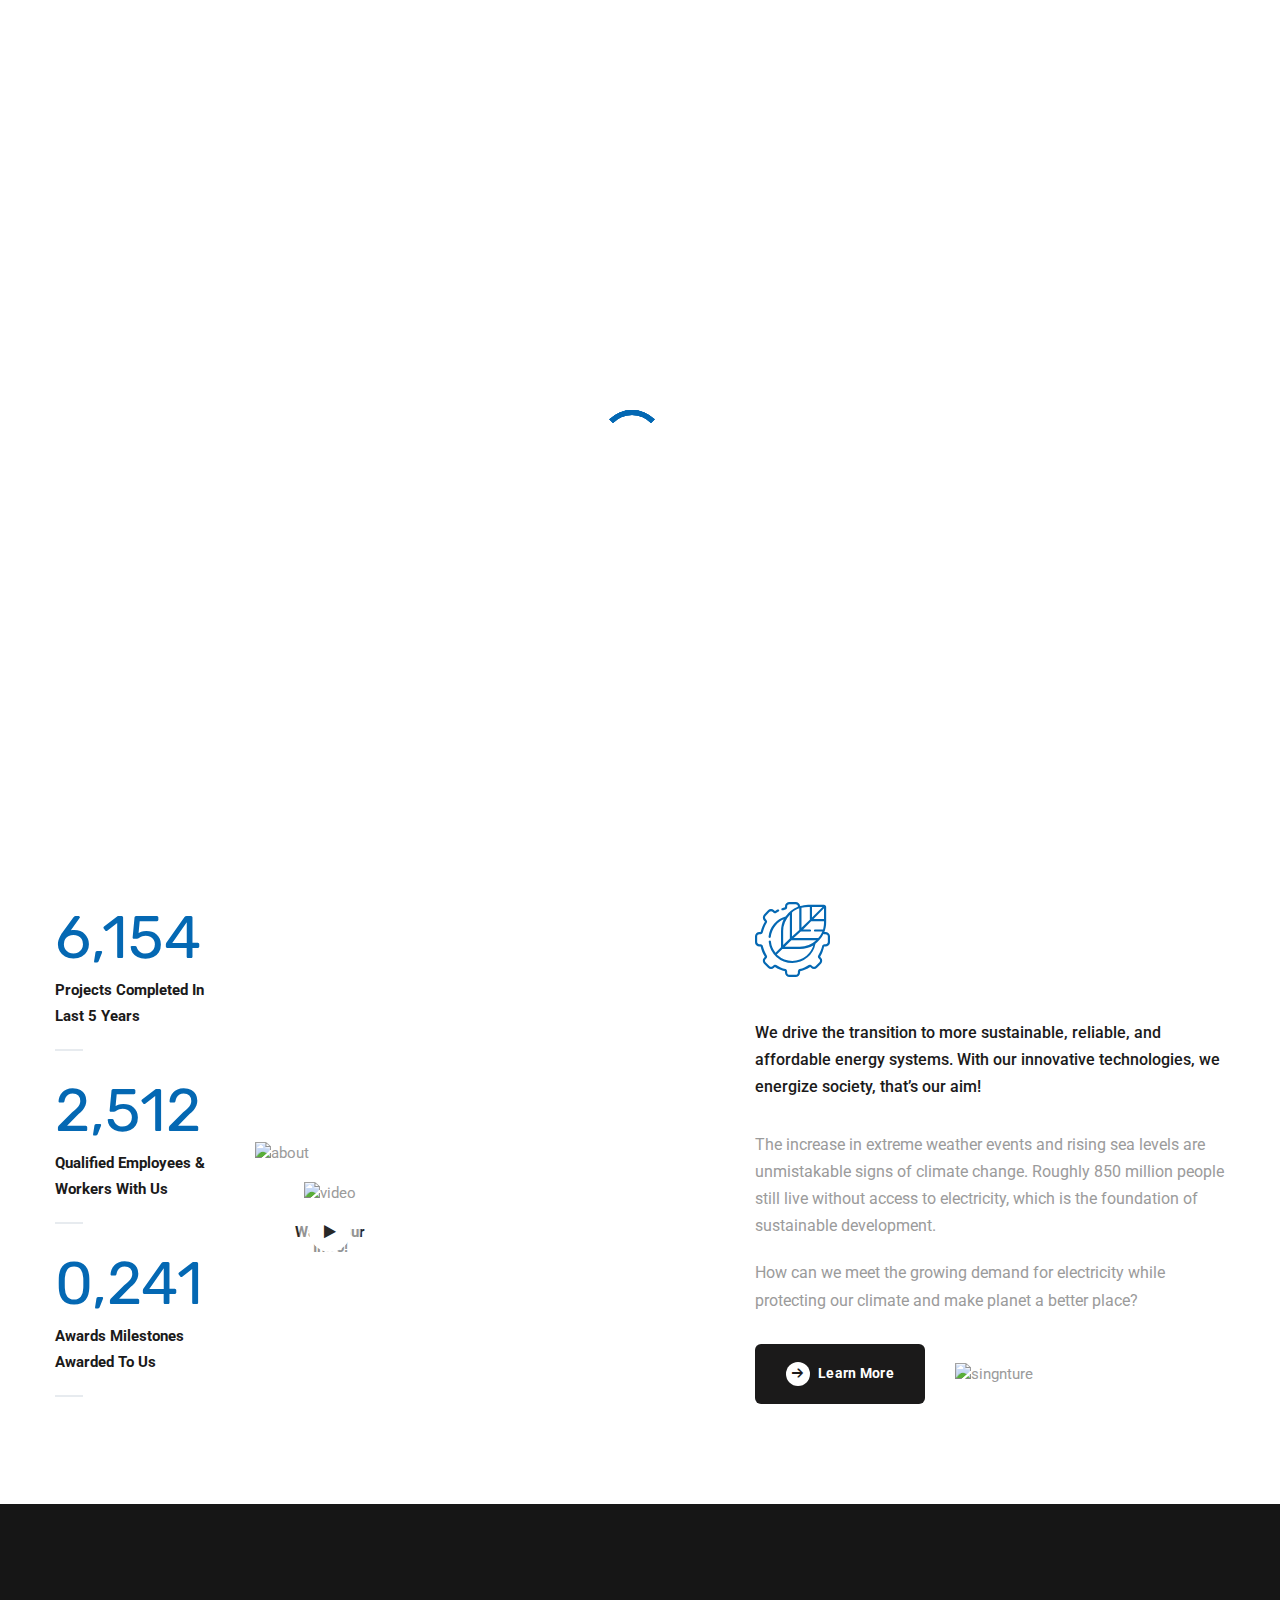
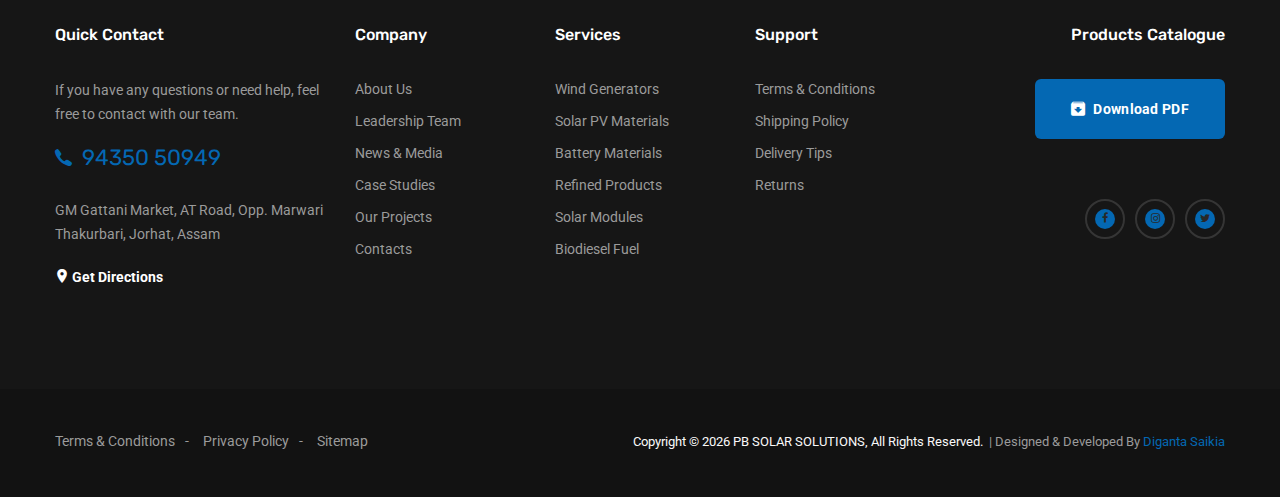
==== aboutus.html @ c7244696 "Stage 1" ====
﻿<!DOCTYPE html>
<html>
<head>
    <meta charset="UTF-8" />
    <meta name="viewport" content="width=device-width, initial-scale=1.0" />
    <meta http-equiv="X-UA-Compatible" content="ie=edge" />
    <meta name="description" content="PB SOLAR SOLUTIONS" />
    <link href="App_Themes/company/favicon.ico" rel="icon">
    <title>PB SOLAR SOLUTIONS</title>
    <link rel="stylesheet"
          href="https://fonts.googleapis.com/css?family=Rubik:400,500,600,700%7cRoboto:400,500,700&amp;display=swap">
    <link href="App_Themes/assets/plugins/font-awesome/css/font-awesome.min.css" rel="stylesheet" type="text/css" />
    <link href="App_Themes/assets/css/libraries.css" rel="stylesheet" />
    <link href="App_Themes/assets/css/style.css" rel="stylesheet" />
</head>
<body>
    <div class="wrapper">
        <div class="preloader">
            <div class="loading">
                <span></span><span></span><span></span><span></span>
            </div>
        </div>
        <header class="header header-layout1">
            <div class="header-topbar">
                <div class="container-fluid">
                    <div class="row align-items-center">
                        <div class="col-12">
                            <div class="d-flex align-items-center justify-content-between">
                                <ul class="contact__list d-flex flex-wrap align-items-center list-unstyled mb-0">
                                    <li>
                                        <i class="icon-mail"></i>
                                        <a href="#">Email: <span class="__cf_email__" data-cfemail="7724181b16031214374018051818115914181a">[email&#160;protected]</span></a>
                                    </li>
                                    <!--<li>
                                    <i class="icon-clock"></i>
                                    <a href="contact-us.html">Mon - Fri: 8:00 am - 7:00 pm</a>
                                </li>-->
                                    <li>
                                        <i class="icon-location color-primary"></i>
                                        <a href="#" class="color-primary">Get Directions</a>
                                    </li>
                                </ul>
                                <div class="d-flex align-items-center">
                                    <form class="header-topbar__search mr-20">
                                        <input type="text" class="form-control" placeholder="Type Your Search Words...">
                                        <button class="header-topbar__search-btn"><i class="fa fa-search"></i></button>
                                    </form>
                                    <ul class="social-icons list-unstyled mb-0 mr-20">
                                        <li><a href="#"><i class="fa fa-facebook-f"></i></a></li>
                                        <li><a href="#"><i class="fa fa-instagram"></i></a></li>
                                        <li><a href="#"><i class="fa fa-twitter"></i></a></li>
                                    </ul><!-- /.social-icons -->
                                    <!--
                                    <div class="dropdown lang-dropdown">
                                        <button class="dropdown-toggle lang-dropdown-toggle" id="langDropdown" data-toggle="dropdown">
                                            <img src="App_Themes/assets/images/flags/en.png" alt="en" /><span>English</span>
                                        </button>
                                        <div class="dropdown-menu" aria-labelledby="langDropdown">
                                            <a class="dropdown-item" href="#">
                                                <img src="App_Themes/assets/images/flags/fr.png" alt="fr"/> <span>France</span>
                                            </a>
                                            <a class="dropdown-item" href="#">
                                                <img src="App_Themes/assets/images/flags/gr.png" alt="gr" /><span>Germany</span>
                                            </a>
                                        </div>
                                    </div>
                                -->
                                </div>
                            </div>
                        </div>
                    </div>
                </div>
            </div>
            <nav class="navbar navbar-expand-lg sticky-navbar">
                <div class="container-fluid">
                    <a class="navbar-brand" href="index.html">
                        <img src="App_Themes/company/logo.png" class="logo" width="80" alt="logo" />
                    </a>
                    <button class="navbar-toggler" type="button">
                        <span class="menu-lines"><span></span></span>
                    </button>
                    <div class="collapse navbar-collapse" id="mainNavigation">
                        <ul class="navbar-nav">
                            <li class="nav__item has-dropdown">
                                <a href="index.html" class="nav__item-link active">Home</a>
                                <!--<button class="dropdown-toggle" data-toggle="dropdown"></button>
                            <ul class="dropdown-menu">
                                <li class="nav__item">
                                    <a href="index.html" class="nav__item-link">Home Main</a>
                                </li>
                                <li class="nav__item">
                                    <a href="home-modern.html" class="nav__item-link">Home Modern</a>
                                </li>
                                <li class="nav__item">
                                    <a href="home-classic.html" class="nav__item-link">Home Classic</a>
                                </li>
                            </ul>-->
                            </li>
                            <li class="nav__item has-dropdown">
                                <a href="about-us.html" class="nav__item-link">Company</a>
                                <!--<button class="dropdown-toggle" data-toggle="dropdown"></button>-->
                                <ul class="dropdown-menu">
                                    <li class="nav__item">
                                        <a href="aboutus.html" class="nav__item-link">About Us</a>
                                    </li>
                                    <li class="nav__item">
                                        <a href="portfolio.html" class="nav__item-link">Portfolio</a>
                                    </li>
                                    <!--<li class="nav__item">
                                    <a href="team.html" class="nav__item-link">Leadership Team</a>
                                </li>
                                <li class="nav__item">
                                    <a href="awards.html" class="nav__item-link">Awards & Recognition</a>
                                </li>
                                <li class="nav__item">
                                    <a href="pricing.html" class="nav__item-link">Pricing & Plans</a>
                                </li>
                                <li class="nav__item">
                                    <a href="faqs.html" class="nav__item-link">Help & FAQs</a>
                                </li>
                                <li class="nav__item">
                                    <a href="gallery.html" class="nav__item-link">Our Gallery</a>
                                </li>
                                <li class="nav__item">
                                    <a href="careers.html" class="nav__item-link">Careers</a>
                                </li>
                                <li class="nav__item">
                                    <a href="shop.html" class="nav__item-link">Shop</a>
                                </li>-->
                                </ul>
                            </li>
                            <li class="nav__item has-dropdown">
                                <a href="services.html" class="nav__item-link">Services</a>
                                <!--<button class="dropdown-toggle" data-toggle="dropdown"></button>-->
                                <ul class="dropdown-menu">
                                    <li class="nav__item">
                                        <a href="#" class="nav__item-link">
                                            Solar Installation
                                        </a>
                                    </li>
                                    <!--<li class="nav__item">
                                    <a href="#" class="nav__item-link">
                                        Domestic
                                    </a>
                                </li>-->
                                    <!--<li class="nav__item">
                                    <a href="services-single-service.html" class="nav__item-link">
                                        Battery
                                        Materials
                                    </a>
                                </li>
                                <li class="nav__item">
                                    <a href="services-single-service.html" class="nav__item-link">
                                        Refined
                                        Products
                                    </a>
                                <li class="nav__item">
                                    <a href="services-single-service.html" class="nav__item-link">Solar Modules</a>
                                </li>
                                <li class="nav__item">
                                    <a href="services-single-service.html" class="nav__item-link">Biodiesel Fuel</a>
                                </li>-->
                                </ul>
                            </li>
                            <li class="nav__item has-dropdown">
                                <a href="projects-grid.html" class="nav__item-link">Solutions</a>
                                <!--<button class="dropdown-toggle" data-toggle="dropdown"></button>-->
                                <ul class="dropdown-menu">
                                    <li class="nav__item"><a href="projects-grid.html" class="nav__item-link">Domestic Solutions</a></li>
                                    <li class="nav__item">
                                        <a href="projects-standard.html" class="nav__item-link">Commercial &amp; Industrial Solution</a>
                                    </li>
                                    <!--<li class="nav__item">
                                    <a href="projects-modern.html" class="nav__item-link">projects Modern</a>
                                </li>
                                <li class="nav__item">
                                    <a href="projects-single-project.html" class="nav__item-link">
                                        projects
                                        single
                                    </a>
                                </li>-->
                                </ul>
                            </li>
                            <!--<li class="nav__item has-dropdown">
                            <a href="blog.html" class="nav__item-link">News</a>
                            <button class="dropdown-toggle" data-toggle="dropdown"></button>
                            <ul class="dropdown-menu">
                                <li class="nav__item">
                                    <a href="blog.html" class="nav__item-link">Blog Grid</a>
                                </li>
                                <li class="nav__item">
                                    <a href="blog-single-post.html" class="nav__item-link">Single Blog Post</a>
                                </li>
                            </ul>
                        </li>-->
                            <li class="nav__item">
                                <a href="contactus.html" class="nav__item-link">Contact Us</a>
                            </li>
                        </ul>
                        <button class="close-mobile-menu d-block d-lg-none"><i class="fa fa-times"></i></button>
                    </div>
                    <div class="contact__number d-none d-xl-flex align-items-center">
                        <i class="icon-phone"></i>
                        <a href="tel:9435050949">94350 50949</a>
                    </div>
                    <ul class="navbar-actions d-none d-xl-flex align-items-center list-unstyled mb-0">
                        <!--<li>
                        <a href="#" class="action__btn action__btn-cart">
                            <i class="icon-cart"></i><span class="cart__counter">3</span>
                        </a>
                        <div class="cart-minipopup">
                            <ul class="list-unstyled">
                                <li class="cart-item">
                                    <div class="cart__img">
                                        <img src="App_Themes/assets/images/products/1.jpg" />
                                    </div>
                                    <div class="cart__content">
                                        <a class="cart__title" href="shop-single.html">Pentair Controller</a>
                                        <span class="cart__price">$ 323.00</span>
                                        <button class="cart__delete">&times;</button>
                                    </div>
                                </li>
                                <li class="cart-item">
                                    <div class="cart__img"><img src="assets/images/products/2.jpg" alt="thumb"></div>
                                    <div class="cart__content">
                                        <a class="cart__title" href="shop-single.html">Solar Royal</a>
                                        <span class="cart__price">$ 259.00</span>
                                        <button class="cart__delete">&times;</button>
                                    </div>
                                </li>
                            </ul>
                            <div class="cart-total">
                                <span>Total:</span>
                                <span>$582.00</span>
                            </div>
                            <a href="cart.html" class="btn btn__primary btn__block">View Cart</a>
                        </div>
                    </li>-->
                        <li>
                            <!--<a class="navbar-brand" href="index.html">
                            <img src="App_Themes/assets/images/logo/logo.png" class="logo" alt="logo" />
                        </a>-->
                            <a href="request-quote.html" class="">
                                <!--<img src="App_Themes/company/tata-solar-logo.png" />-->
                                <!--<img src="App_Themes/company/tata-solar-logo.png" />-->
                                <img src="App_Themes/company/TPS-Logo-Print.jpg" width="100" />
                                <!--<span>Request A Quote</span>-->
                                <!--<i class="icon-arrow-right"></i>-->
                            </a>
                        </li>
                    </ul>
                </div>
            </nav>
        </header>
        <section class="page-title page-title-layout1 bg-overlay bg-overlay-2 bg-parallax text-center">
            <div class="bg-img">
                <img src="App_Themes/assets/images/page-titles/1.jpg" alt="background" />
            </div>
            <div class="container">
                <div class="row">
                    <div class="col-12">
                        <h1 class="pagetitle__heading mb-0">About Us</h1>
                        <nav aria-label="breadcrumb">
                            <ol class="breadcrumb justify-content-center">
                                <li class="breadcrumb-item"><a href="#">Home</a></li>
                                <li class="breadcrumb-item"><a href="#">Company</a></li>
                                <li class="breadcrumb-item active" aria-current="page">About Us</li>
                            </ol>
                        </nav>
                        <a href="#about" class="scroll-down">
                            <i class="icon-arrow-down"></i>
                        </a>
                    </div><!-- /.col-xl-6 -->
                </div><!-- /.row -->
            </div><!-- /.container -->
        </section>
        <section id="about" class="about-layout1">
            <div class="container">
                <div class="row">
                    <div class="col-sm-12 col-md-12 col-lg-7 offset-lg-1">
                        <div class="heading__layout2 mb-60">
                            <h2 class="heading__subtitle">Leading The Way In Building And Civil Construction</h2>
                            <h3 class="heading__title">We Are Ready For Solar Energy, All We Need Is To Use It Well!</h3>
                        </div><!-- /.heading__layout2 -->
                    </div><!-- /.col-lg-7 -->
                </div><!-- /.row -->
                <div class="row align-items-center">
                    <div class="col-sm-12 col-md-12 col-lg-2">
                        <!-- counter item #1 -->
                        <div class="counter-item">
                            <h4 class="counter">6,154</h4>
                            <p class="counter__desc pr-0">Projects Completed In Last 5 Years</p>
                            <div class="divider__line"></div>
                        </div>
                        <!-- counter item #2 -->
                        <div class="counter-item">
                            <h4 class="counter">2,512</h4>
                            <p class="counter__desc pr-0">Qualified Employees & Workers With Us</p>
                            <div class="divider__line"></div>
                        </div>
                        <!-- counter item #3 -->
                        <div class="counter-item">
                            <h4 class="counter">0,241</h4>
                            <p class="counter__desc pr-0">Awards Milestones Awarded To Us</p>
                            <div class="divider__line"></div>
                        </div>
                    </div><!-- /.col-lg-2 -->
                    <div class="col-sm-12 col-md-12 col-lg-5">
                        <div class="video-banner-layout2">
                            <img src="assets/images/about/1.jpg" alt="about" class="w-100">
                            <div class="video-has-img">
                                <img src="assets/images/video/1.jpg" alt="video">
                                <a class="video__btn video__btn-white popup-video" href="https://www.youtube.com/watch?v=nrJtHemSPW4">
                                    <div class="video__player">
                                        <i class="fa fa-play"></i>
                                    </div>
                                </a>
                                <span class="video__btn-title">Watch Our Intro!</span>
                            </div>
                        </div><!-- /.video-banner -->
                    </div><!-- /.col-lg-5 -->
                    <div class="col-sm-12 col-md-12 col-lg-5">
                        <div class="about__text">
                            <div class="text__icon">
                                <i class="icon-green-energy3"></i>
                            </div>
                            <p class="heading__desc font-weight-medium color-secondary mb-30">
                                We drive the transition to more
                                sustainable, reliable, and affordable energy systems. With our innovative technologies, we energize
                                society, that’s our aim!
                            </p>
                            <p class="heading__desc mb-20">
                                The increase in extreme weather events and rising sea levels are
                                unmistakable
                                signs of climate change. Roughly 850 million people still live without access to electricity, which is
                                the foundation of sustainable development.
                            </p>
                            <p class="heading__desc mb-20">
                                How can we meet the growing demand for electricity while protecting our
                                climate
                                and make planet a better place?
                            </p>
                            <div class="d-flex align-items-center mt-30">
                                <a href="services.html" class="btn btn__secondary mr-30">
                                    <i class="icon-arrow-right"></i> <span>Learn More</span>
                                </a>
                                <img src="assets/images/about/singnture.png" alt="singnture">
                            </div>
                        </div><!-- /.about__text -->
                    </div><!-- /.col-lg-5 -->
                </div><!-- /.row -->
            </div><!-- /.container -->
        </section>
        <footer class="footer">
            <div class="footer-primary">
                <div class="container">
                    <div class="row">
                        <div class="col-sm-12 col-md-6 col-lg-4 col-xl-3 footer-widget footer-widget-contact">
                            <h6 class="footer-widget-title">Quick Contact</h6>
                            <div class="footer-widget-content">
                                <p class="mb-20">If you have any questions or need help, feel free to contact with our team.</p>
                                <div class="contact__number d-flex align-items-center mb-30">
                                    <i class="icon-phone"></i>
                                    <a href="tel:94350 50949" class="color-primary">94350 50949</a>
                                </div>
                                <p class="mb-20">GM Gattani Market, AT Road, Opp. Marwari Thakurbari, Jorhat, Assam</p>
                                <a href="#" class="btn__location">
                                    <i class="icon-location"></i>
                                    <span>Get Directions</span>
                                </a>
                            </div>
                        </div>
                        <div class="col-6 col-sm-6 col-md-6 col-lg-2 col-xl-2 footer-widget footer-widget-nav">
                            <h6 class="footer-widget-title">Company</h6>
                            <div class="footer-widget-content">
                                <nav>
                                    <ul class="list-unstyled">
                                        <li><a href="about-us.html">About Us</a></li>
                                        <li><a href="leadership-team.html">Leadership Team</a></li>
                                        <li><a href="blog.html">News & Media</a></li>
                                        <li><a href="projects-grid.html">Case Studies</a></li>
                                        <li><a href="projects-grid.html">Our Projects</a></li>
                                        <li><a href="contacs.html">Contacts</a></li>
                                    </ul>
                                </nav>
                            </div>
                        </div>
                        <div class="col-6 col-sm-6 col-md-6 col-lg-2 col-xl-2 footer-widget footer-widget-nav">
                            <h6 class="footer-widget-title">Services</h6>
                            <div class="footer-widget-content">
                                <nav>
                                    <ul class="list-unstyled">
                                        <li><a href="#">Wind Generators</a></li>
                                        <li><a href="#">Solar PV Materials</a></li>
                                        <li><a href="#">Battery Materials</a></li>
                                        <li><a href="#">Refined Products</a></li>
                                        <li><a href="#">Solar Modules</a></li>
                                        <li><a href="#">Biodiesel Fuel</a></li>
                                    </ul>
                                </nav>
                            </div>
                        </div>
                        <div class="col-6 col-sm-6 col-md-6 col-lg-2 col-xl-2 footer-widget footer-widget-nav">
                            <h6 class="footer-widget-title">Support</h6>
                            <div class="footer-widget-content">
                                <nav>
                                    <ul class="list-unstyled">
                                        <li><a href="#">Terms & Conditions</a></li>
                                        <li><a href="#">Shipping Policy</a></li>
                                        <li><a href="#">Delivery Tips</a></li>
                                        <li><a href="#">Returns</a></li>
                                    </ul>
                                </nav>
                            </div>
                        </div>
                        <div class="col-sm-12 col-md-6 col-lg-4 col-xl-3 footer-widget footer-widget-align-right">
                            <h6 class="footer-widget-title">Products Catalogue</h6>
                            <div class="footer-widget-content">
                                <a href="request-quote.html" class="btn btn__primary btn__primary-style2 btn__download mb-60">
                                    <i class="icon-download"></i>
                                    <span>Download PDF</span>
                                </a>
                                <ul class="social-icons list-unstyled">
                                    <li><a href="#"><i class="fa fa-facebook-f"></i></a></li>
                                    <li><a href="#"><i class="fa fa-instagram"></i></a></li>
                                    <li><a href="#"><i class="fa fa-twitter"></i></a></li>
                                </ul>
                            </div>
                        </div>
                    </div>
                </div>
            </div>
            <div class="footer-copyrights">
                <div class="container">
                    <div class="row">
                        <div class="col-sm-12 col-md-12 col-lg-12 d-flex justify-content-between">
                            <nav>
                                <ul class="copyright__nav d-flex flex-wrap list-unstyled mb-0">
                                    <li><a href="#">Terms & Conditions</a></li>
                                    <li><a href="#">Privacy Policy</a></li>
                                    <li><a href="#">Sitemap</a></li>
                                </ul>
                            </nav>
                            <p class="mb-0">
                                <span class="color-gray">
                                    Copyright &copy;
                                    <script>
                                        var currentYear = new Date().getFullYear()
                                        document.write(currentYear)
                                    </script>
                                    PB SOLAR SOLUTIONS, All Rights Reserved.
                                </span>
                                &nbsp;|&nbsp;Designed &amp Developed By
                                <a href="https://digantasaikia.github.io/me/">Diganta Saikia</a>
                            </p>
                        </div>
                    </div>
                </div>
            </div>
        </footer>
        <button id="scrollTopBtn"><i class="fas fa-long-arrow-alt-up"></i></button>
    </div>
    <script data-cfasync="false" src="../../cdn-cgi/scripts/5c5dd728/cloudflare-static/email-decode.min.js"></script>
    <script src="App_Themes/assets/js/jquery-3.5.1.min.js"></script>
    <script src="App_Themes/assets/js/main.js"></script>
    <script src="App_Themes/assets/js/plugins.js"></script>
</body>
</html>
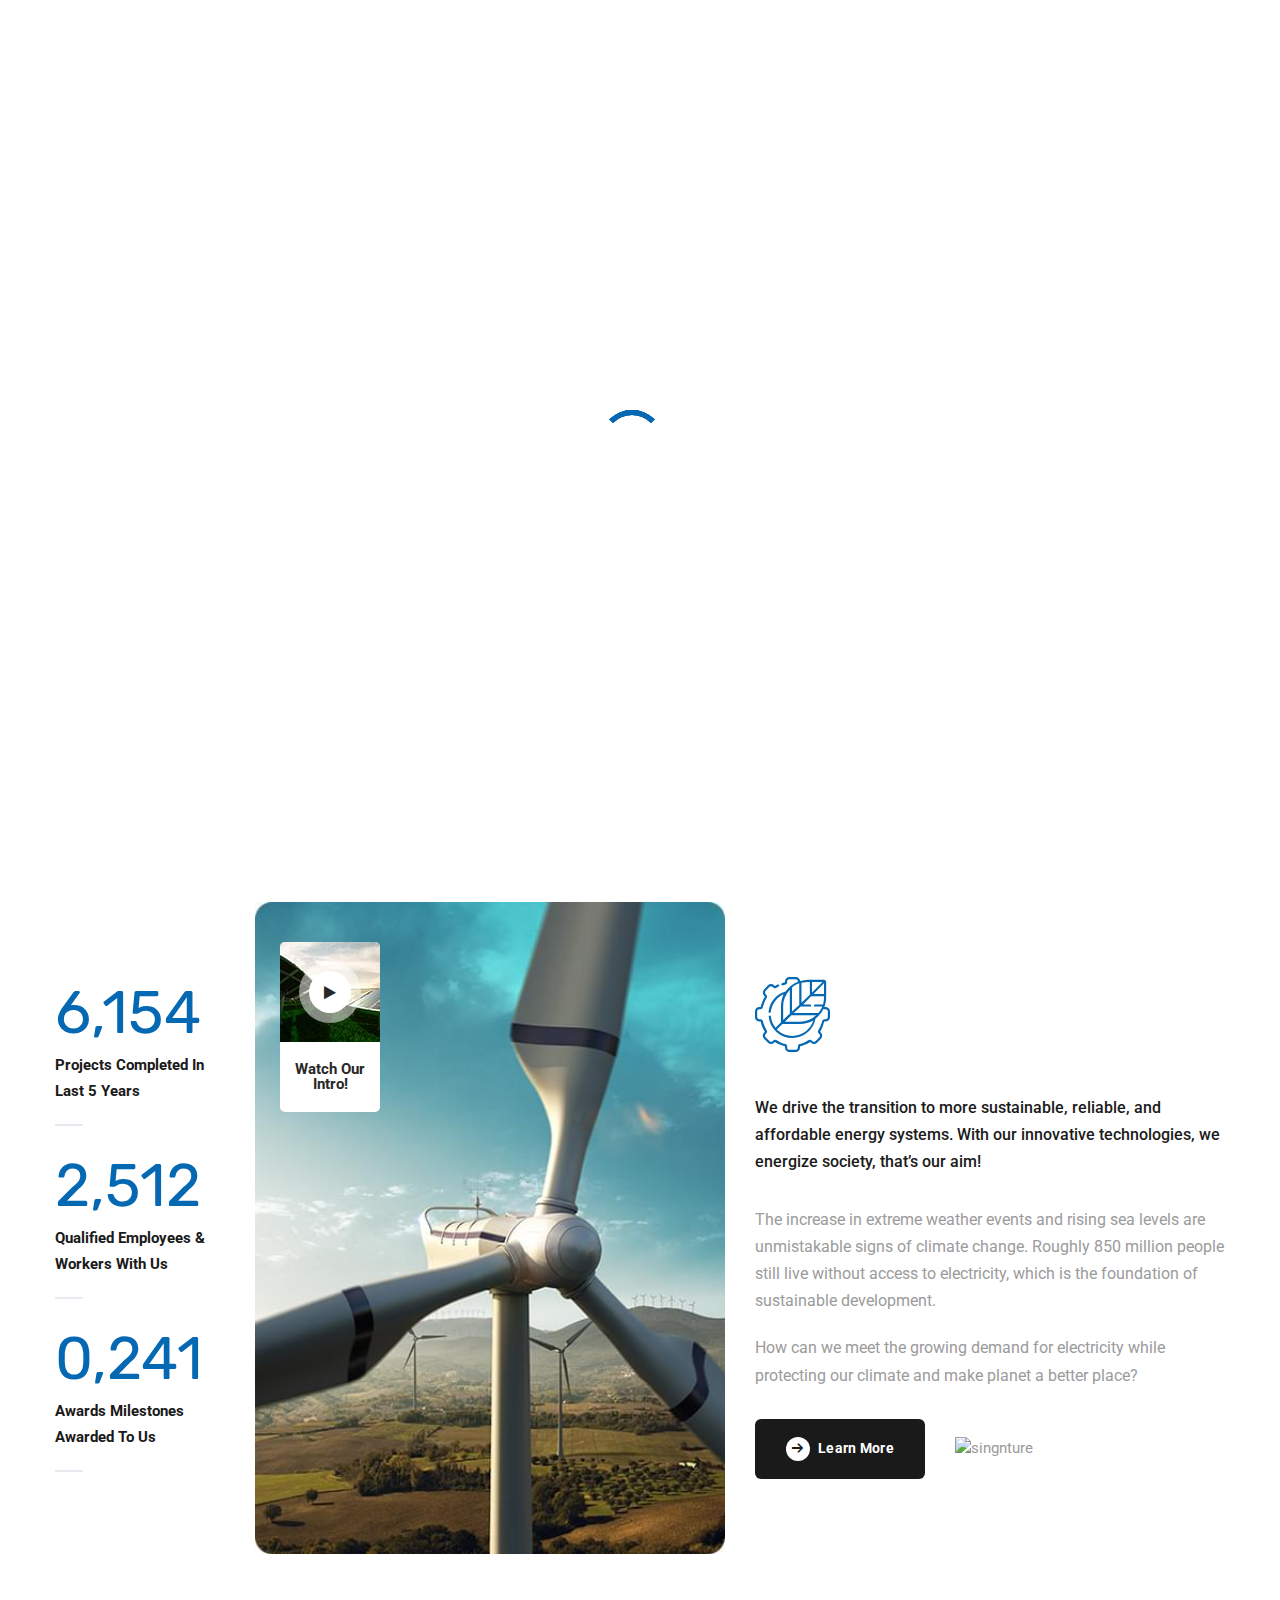
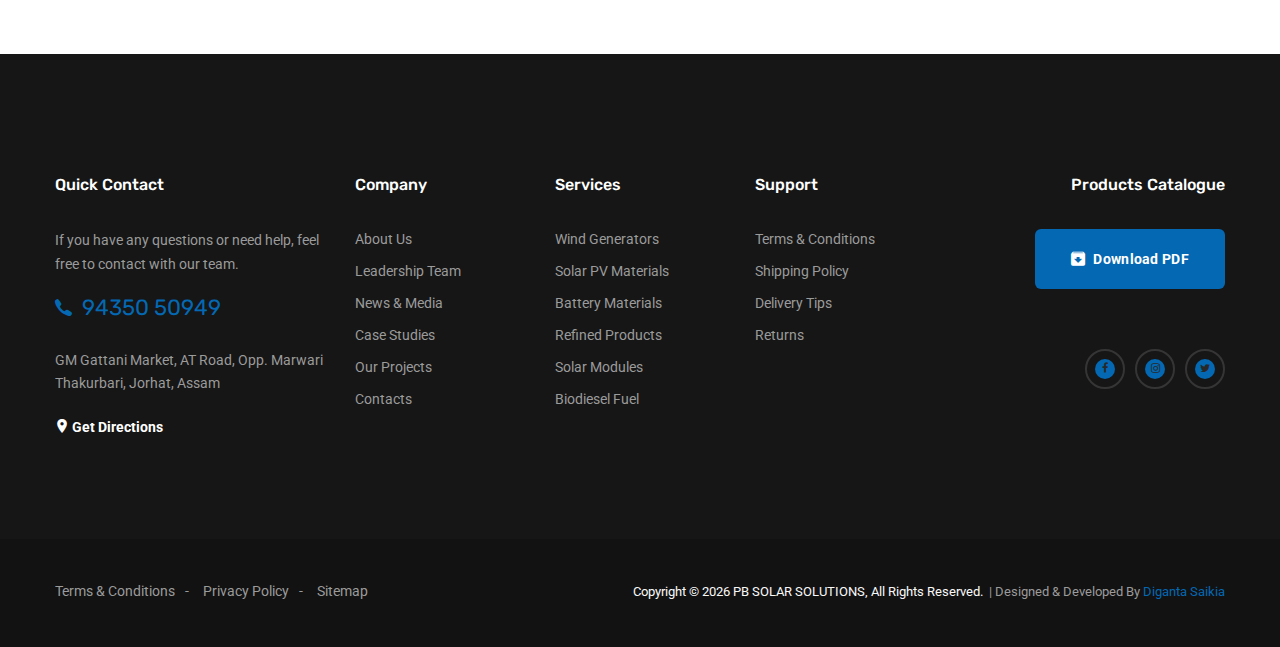
==== commit 923a6c29: "update 5" ====
--- a/aboutus.html
+++ b/aboutus.html
@@ -32,9 +32,9 @@
                                         <a href="#">Email: <span class="__cf_email__" data-cfemail="7724181b16031214374018051818115914181a">[email&#160;protected]</span></a>
                                     </li>
                                     <!--<li>
-                                    <i class="icon-clock"></i>
-                                    <a href="contact-us.html">Mon - Fri: 8:00 am - 7:00 pm</a>
-                                </li>-->
+                                <i class="icon-clock"></i>
+                                <a href="contact-us.html">Mon - Fri: 8:00 am - 7:00 pm</a>
+                            </li>-->
                                     <li>
                                         <i class="icon-location color-primary"></i>
                                         <a href="#" class="color-primary">Get Directions</a>
@@ -51,20 +51,20 @@
                                         <li><a href="#"><i class="fa fa-twitter"></i></a></li>
                                     </ul><!-- /.social-icons -->
                                     <!--
-                                    <div class="dropdown lang-dropdown">
-                                        <button class="dropdown-toggle lang-dropdown-toggle" id="langDropdown" data-toggle="dropdown">
-                                            <img src="App_Themes/assets/images/flags/en.png" alt="en" /><span>English</span>
-                                        </button>
-                                        <div class="dropdown-menu" aria-labelledby="langDropdown">
-                                            <a class="dropdown-item" href="#">
-                                                <img src="App_Themes/assets/images/flags/fr.png" alt="fr"/> <span>France</span>
-                                            </a>
-                                            <a class="dropdown-item" href="#">
-                                                <img src="App_Themes/assets/images/flags/gr.png" alt="gr" /><span>Germany</span>
-                                            </a>
-                                        </div>
+                                <div class="dropdown lang-dropdown">
+                                    <button class="dropdown-toggle lang-dropdown-toggle" id="langDropdown" data-toggle="dropdown">
+                                        <img src="App_Themes/assets/images/flags/en.png" alt="en" /><span>English</span>
+                                    </button>
+                                    <div class="dropdown-menu" aria-labelledby="langDropdown">
+                                        <a class="dropdown-item" href="#">
+                                            <img src="App_Themes/assets/images/flags/fr.png" alt="fr"/> <span>France</span>
+                                        </a>
+                                        <a class="dropdown-item" href="#">
+                                            <img src="App_Themes/assets/images/flags/gr.png" alt="gr" /><span>Germany</span>
+                                        </a>
                                     </div>
-                                -->
+                                </div>
+                            -->
                                 </div>
                             </div>
                         </div>
@@ -84,17 +84,17 @@
                             <li class="nav__item has-dropdown">
                                 <a href="index.html" class="nav__item-link active">Home</a>
                                 <!--<button class="dropdown-toggle" data-toggle="dropdown"></button>
-                            <ul class="dropdown-menu">
-                                <li class="nav__item">
-                                    <a href="index.html" class="nav__item-link">Home Main</a>
-                                </li>
-                                <li class="nav__item">
-                                    <a href="home-modern.html" class="nav__item-link">Home Modern</a>
-                                </li>
-                                <li class="nav__item">
-                                    <a href="home-classic.html" class="nav__item-link">Home Classic</a>
-                                </li>
-                            </ul>-->
+                        <ul class="dropdown-menu">
+                            <li class="nav__item">
+                                <a href="index.html" class="nav__item-link">Home Main</a>
+                            </li>
+                            <li class="nav__item">
+                                <a href="home-modern.html" class="nav__item-link">Home Modern</a>
+                            </li>
+                            <li class="nav__item">
+                                <a href="home-classic.html" class="nav__item-link">Home Classic</a>
+                            </li>
+                        </ul>-->
                             </li>
                             <li class="nav__item has-dropdown">
                                 <a href="about-us.html" class="nav__item-link">Company</a>
@@ -107,26 +107,26 @@
                                         <a href="portfolio.html" class="nav__item-link">Portfolio</a>
                                     </li>
                                     <!--<li class="nav__item">
-                                    <a href="team.html" class="nav__item-link">Leadership Team</a>
-                                </li>
-                                <li class="nav__item">
-                                    <a href="awards.html" class="nav__item-link">Awards & Recognition</a>
-                                </li>
-                                <li class="nav__item">
-                                    <a href="pricing.html" class="nav__item-link">Pricing & Plans</a>
-                                </li>
-                                <li class="nav__item">
-                                    <a href="faqs.html" class="nav__item-link">Help & FAQs</a>
-                                </li>
-                                <li class="nav__item">
-                                    <a href="gallery.html" class="nav__item-link">Our Gallery</a>
-                                </li>
-                                <li class="nav__item">
-                                    <a href="careers.html" class="nav__item-link">Careers</a>
-                                </li>
-                                <li class="nav__item">
-                                    <a href="shop.html" class="nav__item-link">Shop</a>
-                                </li>-->
+                                <a href="team.html" class="nav__item-link">Leadership Team</a>
+                            </li>
+                            <li class="nav__item">
+                                <a href="awards.html" class="nav__item-link">Awards & Recognition</a>
+                            </li>
+                            <li class="nav__item">
+                                <a href="pricing.html" class="nav__item-link">Pricing & Plans</a>
+                            </li>
+                            <li class="nav__item">
+                                <a href="faqs.html" class="nav__item-link">Help & FAQs</a>
+                            </li>
+                            <li class="nav__item">
+                                <a href="gallery.html" class="nav__item-link">Our Gallery</a>
+                            </li>
+                            <li class="nav__item">
+                                <a href="careers.html" class="nav__item-link">Careers</a>
+                            </li>
+                            <li class="nav__item">
+                                <a href="shop.html" class="nav__item-link">Shop</a>
+                            </li>-->
                                 </ul>
                             </li>
                             <li class="nav__item has-dropdown">
@@ -139,27 +139,27 @@
                                         </a>
                                     </li>
                                     <!--<li class="nav__item">
-                                    <a href="#" class="nav__item-link">
-                                        Domestic
-                                    </a>
-                                </li>-->
+                                <a href="#" class="nav__item-link">
+                                    Domestic
+                                </a>
+                            </li>-->
                                     <!--<li class="nav__item">
-                                    <a href="services-single-service.html" class="nav__item-link">
-                                        Battery
-                                        Materials
-                                    </a>
-                                </li>
-                                <li class="nav__item">
-                                    <a href="services-single-service.html" class="nav__item-link">
-                                        Refined
-                                        Products
-                                    </a>
-                                <li class="nav__item">
-                                    <a href="services-single-service.html" class="nav__item-link">Solar Modules</a>
-                                </li>
-                                <li class="nav__item">
-                                    <a href="services-single-service.html" class="nav__item-link">Biodiesel Fuel</a>
-                                </li>-->
+                                <a href="services-single-service.html" class="nav__item-link">
+                                    Battery
+                                    Materials
+                                </a>
+                            </li>
+                            <li class="nav__item">
+                                <a href="services-single-service.html" class="nav__item-link">
+                                    Refined
+                                    Products
+                                </a>
+                            <li class="nav__item">
+                                <a href="services-single-service.html" class="nav__item-link">Solar Modules</a>
+                            </li>
+                            <li class="nav__item">
+                                <a href="services-single-service.html" class="nav__item-link">Biodiesel Fuel</a>
+                            </li>-->
                                 </ul>
                             </li>
                             <li class="nav__item has-dropdown">
@@ -171,28 +171,28 @@
                                         <a href="projects-standard.html" class="nav__item-link">Commercial &amp; Industrial Solution</a>
                                     </li>
                                     <!--<li class="nav__item">
-                                    <a href="projects-modern.html" class="nav__item-link">projects Modern</a>
-                                </li>
-                                <li class="nav__item">
-                                    <a href="projects-single-project.html" class="nav__item-link">
-                                        projects
-                                        single
-                                    </a>
-                                </li>-->
+                                <a href="projects-modern.html" class="nav__item-link">projects Modern</a>
+                            </li>
+                            <li class="nav__item">
+                                <a href="projects-single-project.html" class="nav__item-link">
+                                    projects
+                                    single
+                                </a>
+                            </li>-->
                                 </ul>
                             </li>
                             <!--<li class="nav__item has-dropdown">
-                            <a href="blog.html" class="nav__item-link">News</a>
-                            <button class="dropdown-toggle" data-toggle="dropdown"></button>
-                            <ul class="dropdown-menu">
-                                <li class="nav__item">
-                                    <a href="blog.html" class="nav__item-link">Blog Grid</a>
-                                </li>
-                                <li class="nav__item">
-                                    <a href="blog-single-post.html" class="nav__item-link">Single Blog Post</a>
-                                </li>
-                            </ul>
-                        </li>-->
+                        <a href="blog.html" class="nav__item-link">News</a>
+                        <button class="dropdown-toggle" data-toggle="dropdown"></button>
+                        <ul class="dropdown-menu">
+                            <li class="nav__item">
+                                <a href="blog.html" class="nav__item-link">Blog Grid</a>
+                            </li>
+                            <li class="nav__item">
+                                <a href="blog-single-post.html" class="nav__item-link">Single Blog Post</a>
+                            </li>
+                        </ul>
+                    </li>-->
                             <li class="nav__item">
                                 <a href="contactus.html" class="nav__item-link">Contact Us</a>
                             </li>
@@ -205,41 +205,41 @@
                     </div>
                     <ul class="navbar-actions d-none d-xl-flex align-items-center list-unstyled mb-0">
                         <!--<li>
-                        <a href="#" class="action__btn action__btn-cart">
-                            <i class="icon-cart"></i><span class="cart__counter">3</span>
-                        </a>
-                        <div class="cart-minipopup">
-                            <ul class="list-unstyled">
-                                <li class="cart-item">
-                                    <div class="cart__img">
-                                        <img src="App_Themes/assets/images/products/1.jpg" />
-                                    </div>
-                                    <div class="cart__content">
-                                        <a class="cart__title" href="shop-single.html">Pentair Controller</a>
-                                        <span class="cart__price">$ 323.00</span>
-                                        <button class="cart__delete">&times;</button>
-                                    </div>
-                                </li>
-                                <li class="cart-item">
-                                    <div class="cart__img"><img src="assets/images/products/2.jpg" alt="thumb"></div>
-                                    <div class="cart__content">
-                                        <a class="cart__title" href="shop-single.html">Solar Royal</a>
-                                        <span class="cart__price">$ 259.00</span>
-                                        <button class="cart__delete">&times;</button>
-                                    </div>
-                                </li>
-                            </ul>
-                            <div class="cart-total">
-                                <span>Total:</span>
-                                <span>$582.00</span>
-                            </div>
-                            <a href="cart.html" class="btn btn__primary btn__block">View Cart</a>
-                        </div>
-                    </li>-->
+                    <a href="#" class="action__btn action__btn-cart">
+                        <i class="icon-cart"></i><span class="cart__counter">3</span>
+                    </a>
+                    <div class="cart-minipopup">
+                        <ul class="list-unstyled">
+                            <li class="cart-item">
+                                <div class="cart__img">
+                                    <img src="App_Themes/assets/images/products/1.jpg" />
+                                </div>
+                                <div class="cart__content">
+                                    <a class="cart__title" href="shop-single.html">Pentair Controller</a>
+                                    <span class="cart__price">$ 323.00</span>
+                                    <button class="cart__delete">&times;</button>
+                                </div>
+                            </li>
+                            <li class="cart-item">
+                                <div class="cart__img"><img src="assets/images/products/2.jpg" alt="thumb"></div>
+                                <div class="cart__content">
+                                    <a class="cart__title" href="shop-single.html">Solar Royal</a>
+                                    <span class="cart__price">$ 259.00</span>
+                                    <button class="cart__delete">&times;</button>
+                                </div>
+                            </li>
+                        </ul>
+                        <div class="cart-total">
+                            <span>Total:</span>
+                            <span>$582.00</span>
+                        </div>
+                        <a href="cart.html" class="btn btn__primary btn__block">View Cart</a>
+                    </div>
+                </li>-->
                         <li>
                             <!--<a class="navbar-brand" href="index.html">
-                            <img src="App_Themes/assets/images/logo/logo.png" class="logo" alt="logo" />
-                        </a>-->
+                        <img src="App_Themes/assets/images/logo/logo.png" class="logo" alt="logo" />
+                    </a>-->
                             <a href="request-quote.html" class="">
                                 <!--<img src="App_Themes/company/tata-solar-logo.png" />-->
                                 <!--<img src="App_Themes/company/tata-solar-logo.png" />-->
@@ -270,9 +270,9 @@
                         <a href="#about" class="scroll-down">
                             <i class="icon-arrow-down"></i>
                         </a>
-                    </div><!-- /.col-xl-6 -->
-                </div><!-- /.row -->
-            </div><!-- /.container -->
+                    </div>
+                </div>
+            </div>
         </section>
         <section id="about" class="about-layout1">
             <div class="container">
@@ -281,35 +281,32 @@
                         <div class="heading__layout2 mb-60">
                             <h2 class="heading__subtitle">Leading The Way In Building And Civil Construction</h2>
                             <h3 class="heading__title">We Are Ready For Solar Energy, All We Need Is To Use It Well!</h3>
-                        </div><!-- /.heading__layout2 -->
-                    </div><!-- /.col-lg-7 -->
-                </div><!-- /.row -->
+                        </div>
+                    </div>
+                </div>
                 <div class="row align-items-center">
                     <div class="col-sm-12 col-md-12 col-lg-2">
-                        <!-- counter item #1 -->
                         <div class="counter-item">
                             <h4 class="counter">6,154</h4>
                             <p class="counter__desc pr-0">Projects Completed In Last 5 Years</p>
                             <div class="divider__line"></div>
                         </div>
-                        <!-- counter item #2 -->
                         <div class="counter-item">
                             <h4 class="counter">2,512</h4>
                             <p class="counter__desc pr-0">Qualified Employees & Workers With Us</p>
                             <div class="divider__line"></div>
                         </div>
-                        <!-- counter item #3 -->
                         <div class="counter-item">
                             <h4 class="counter">0,241</h4>
                             <p class="counter__desc pr-0">Awards Milestones Awarded To Us</p>
                             <div class="divider__line"></div>
                         </div>
-                    </div><!-- /.col-lg-2 -->
+                    </div>
                     <div class="col-sm-12 col-md-12 col-lg-5">
                         <div class="video-banner-layout2">
-                            <img src="assets/images/about/1.jpg" alt="about" class="w-100">
+                            <img src="App_Themes/assets/images/about/1.jpg" alt="about" class="w-100">
                             <div class="video-has-img">
-                                <img src="assets/images/video/1.jpg" alt="video">
+                                <img src="App_Themes/assets/images/video/1.jpg" alt="video">
                                 <a class="video__btn video__btn-white popup-video" href="https://www.youtube.com/watch?v=nrJtHemSPW4">
                                     <div class="video__player">
                                         <i class="fa fa-play"></i>
@@ -317,8 +314,8 @@
                                 </a>
                                 <span class="video__btn-title">Watch Our Intro!</span>
                             </div>
-                        </div><!-- /.video-banner -->
-                    </div><!-- /.col-lg-5 -->
+                        </div>
+                    </div>
                     <div class="col-sm-12 col-md-12 col-lg-5">
                         <div class="about__text">
                             <div class="text__icon">
@@ -346,10 +343,10 @@
                                 </a>
                                 <img src="assets/images/about/singnture.png" alt="singnture">
                             </div>
-                        </div><!-- /.about__text -->
-                    </div><!-- /.col-lg-5 -->
-                </div><!-- /.row -->
-            </div><!-- /.container -->
+                        </div>
+                    </div>
+                </div>
+            </div>
         </section>
         <footer class="footer">
             <div class="footer-primary">
@@ -375,12 +372,12 @@
                             <div class="footer-widget-content">
                                 <nav>
                                     <ul class="list-unstyled">
-                                        <li><a href="about-us.html">About Us</a></li>
-                                        <li><a href="leadership-team.html">Leadership Team</a></li>
-                                        <li><a href="blog.html">News & Media</a></li>
-                                        <li><a href="projects-grid.html">Case Studies</a></li>
-                                        <li><a href="projects-grid.html">Our Projects</a></li>
-                                        <li><a href="contacs.html">Contacts</a></li>
+                                        <li><a href="#">About Us</a></li>
+                                        <li><a href="#">Leadership Team</a></li>
+                                        <li><a href="#">News & Media</a></li>
+                                        <li><a href="#">Case Studies</a></li>
+                                        <li><a href="#">Our Projects</a></li>
+                                        <li><a href="#">Contacts</a></li>
                                     </ul>
                                 </nav>
                             </div>
